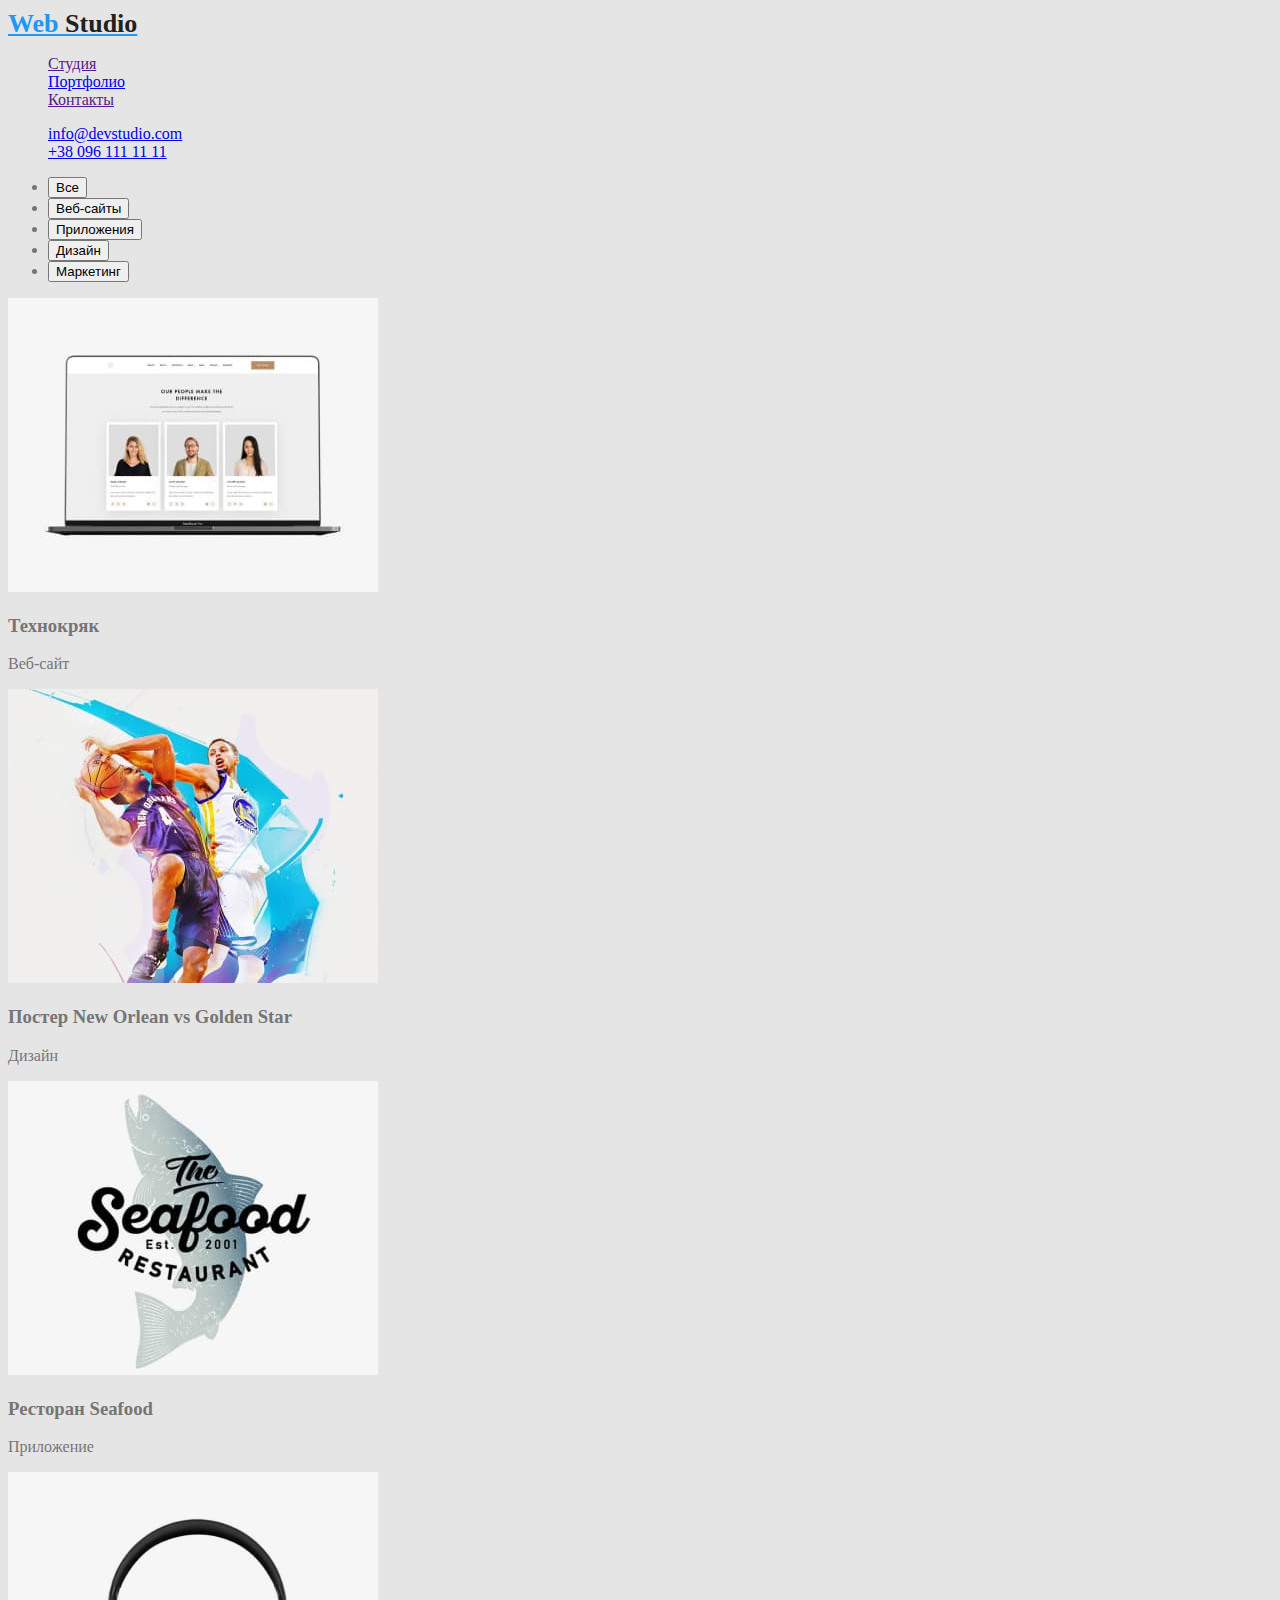
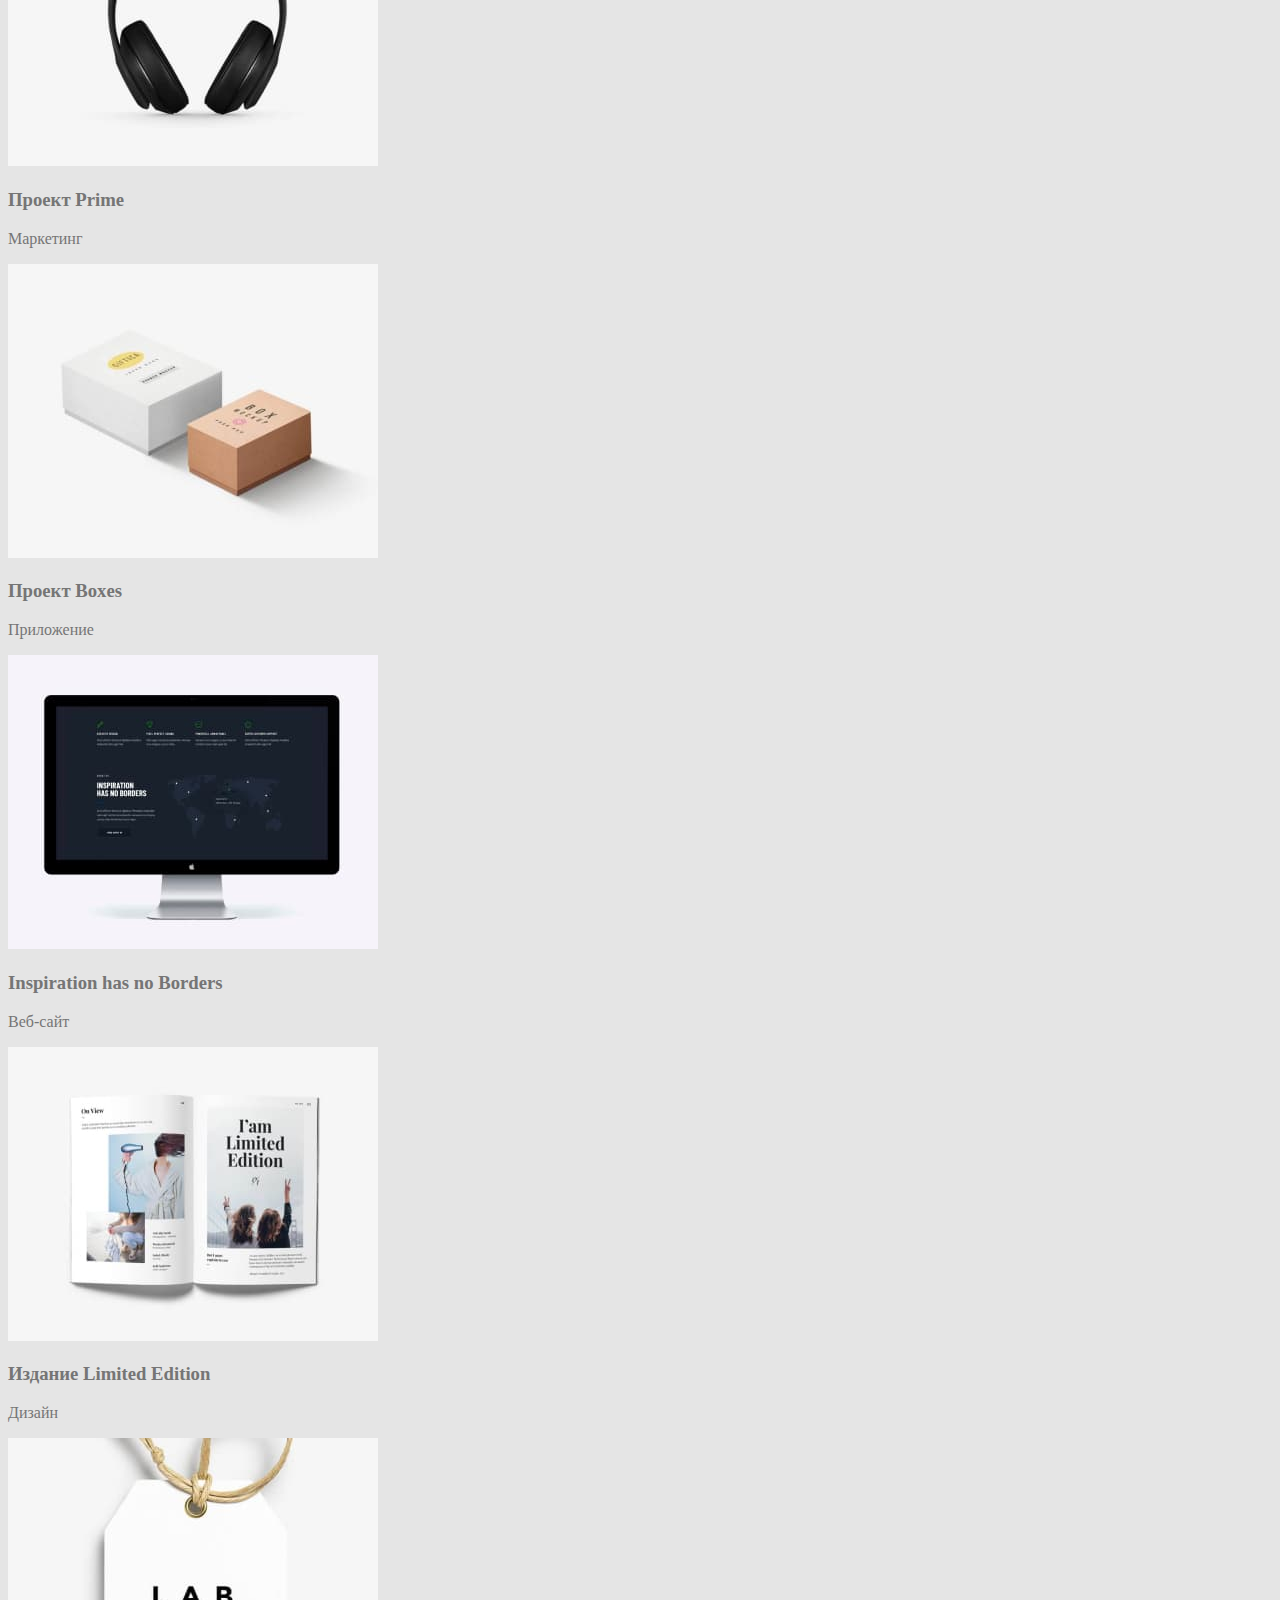
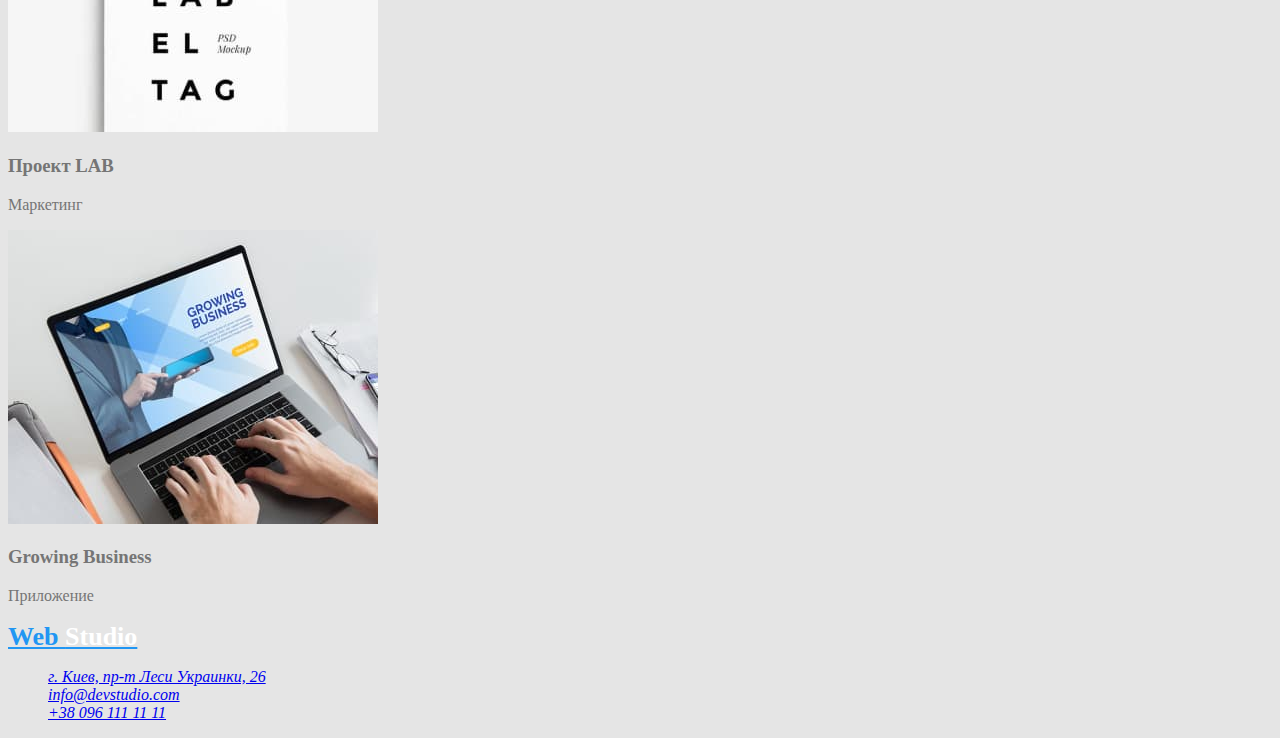
==== portfolio.html @ 7c92f902 "оформление страницы портфолио" ====
<!DOCTYPE html>
<html lang="ru">

<head>
    <meta charset="UTF-8">
    <meta http-equiv="X-UA-Compatible" content="IE=edge">
    <meta name="viewport" content="width=device-width, initial-scale=1.0">
    <title>Document</title>
    <link rel="stylesheet" href="./css/styles.css">
</head>

<body>
    <!--Шапка сайта-->
    <header>
        <nav>
            <a href="./index.html" class="logo">Web <span class="logo-dack"> Studio </span> </a>
            <ul class="site-nav list">
                <li> <a href="">Студия </a> </li>
                <li> <a href="./portfolio.html">Портфолио </a> </li>
                <li> <a href="">Контакты </a> </li>
            </ul>
        </nav>
        <ul class="authorization-nav list">
            <li> <a href="mailto:info@devstudio.com"> info@devstudio.com </a> </li>
            <li> <a href="tel:+380961111111"> +38 096 111 11 11 </a> </li>
        </ul>
    </header>
    <!--Уникальное содержание страницы-->
    <main>
        <section class="filter">
            <ul>
                <li><button type="button" class="button">Все</button></li>
                <li><button type="button" class="button">Веб-сайты</button></li>
                <li><button type="button" class="button">Приложения</button></li>
                <li><button type="button" class="button">Дизайн</button></li>
                <li><button type="button" class="button">Маркетинг</button></li>
            </ul>            
        </section>
        <section>
            <img src="./images/img8.jpg" alt="">
            <h3>Технокряк</h3>
            <p>Веб-сайт</p>
        </section>
        <section>
            <img src="./images/img9.jpg" alt="">
            <h3>Постер New Orlean vs Golden Star</h3>
            <p>Дизайн</p>
        </section>
        <section> <img src="./images/img10.jpg" alt="">
            <h3>Ресторан Seafood</h3>
            <p>Приложение</p>
        </section>
        <section> 
            <img src="./images/img11.jpg" alt="">
            <h3>Проект Prime</h3>
            <p>Маркетинг</p>
        </section>
        <section> 
            <img src="./images/img12.jpg" alt="">
            <h3>Проект Boxes</h3>
            <p>Приложение</p>
        </section>
        <section> 
            <img src="./images/img13.jpg" alt="">
            <h3>Inspiration has no Borders</h3>
            <p>Веб-сайт</p>
        </section>
        <section> 
            <img src="./images/img14.jpg" alt="">
            <h3>Издание Limited Edition</h3>
            <p>Дизайн</p>
        </section>
        <section> 
            <img src="./images/img15.jpg" alt="">
            <h3>Проект LAB</h3>
            <p>Маркетинг</p>
        </section>
        <section> 
            <img src="./images/img16.jpg" alt="">
            <h3>Growing Business</h3>
            <p>Приложение</p>
        </section>
            
    </main>
    <!-- Подвал страницы -->
    <footer>
        <a href="./index.html" class="logo">Web <span class="logo-light"> Studio </span> </a>
        <address>
            <ul class="list">
                <li> <a href="https://bit.ly/3pXMvUd" target="_blank" rel="noopener noreferrer">г. Киев, пр-т
                        Леси Украинки, 26</a> </li>
                <li> <a href="mailto:info@devstudio.com">info@devstudio.com</a></li>
                <li> <a href="tel:+380961111111">+38 096 111 11 11</a></li>
            </ul>
        </address>
    </footer>
</body>

</html>
---- css/styles.css ----
:root {
    --main-color-text: #757575;
    --text-title: #212121;
    --accent-color: #2196F3;
    --secondary-color: #FFFFFF;
}

body {
    background-color: #E5E5E5;
    color: var(--main-color-text);
 }
.list {
    list-style: none;
}

 /* logo */
.logo {
    font-family: 'Raleway';
    font-weight: 700;
    font-size: 26px;
    line-height: 31px;
    Letter-spacing: 3%;
    color: var(--accent-color); 
}

.logo-dack { color: var(--text-title); }
.logo-light { color: var(--secondary-color); }

/* site navigation */
.site-nav>a { color: var(--text-title); }
.site-nav a:hover,
.site-nav a:focus { color: var(--accent-color); }
.authorization-nav { color: var(--main-color-text) }

/* section hero */
.hero-title { color: var(--secondary-color); }
.hero-button { color: var(--secondary-color); }

/* sections */ 
.section-title {color: var(--text-title);}
.title-list { color: var(--text-title); }
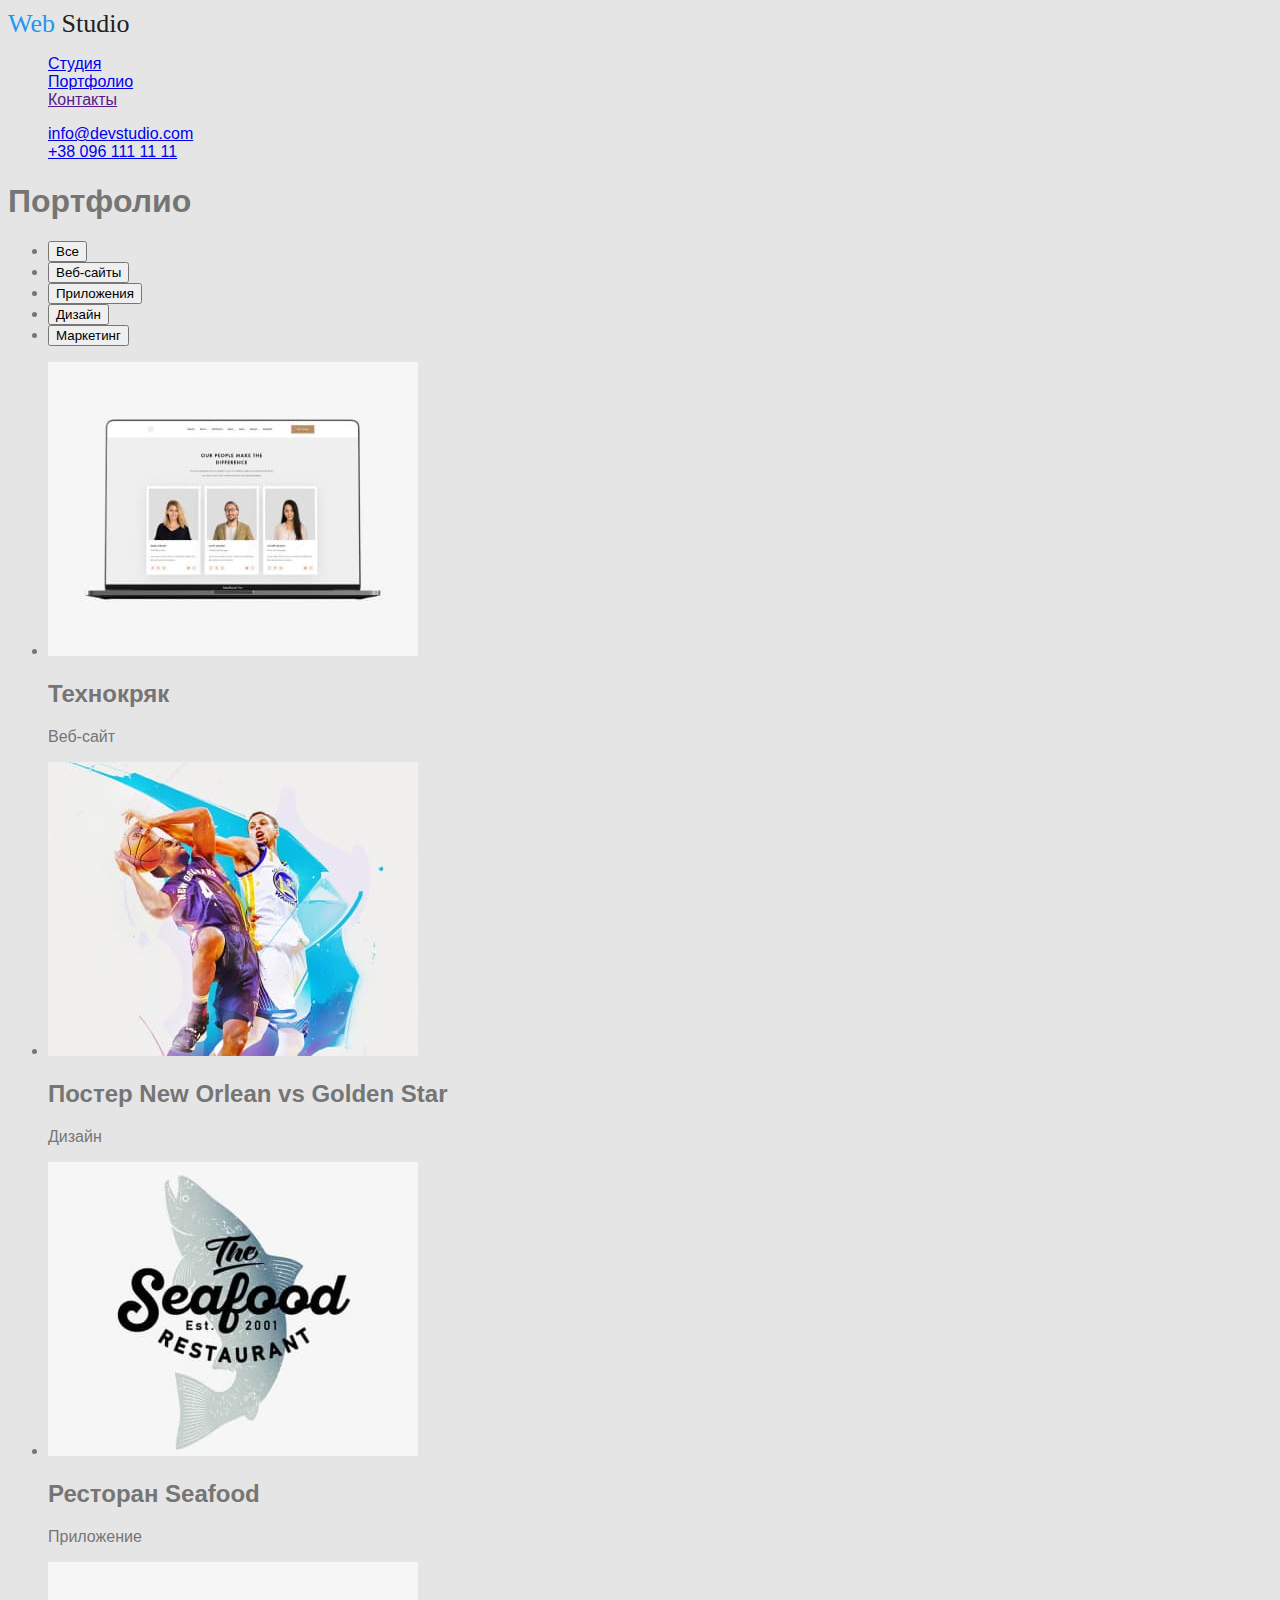
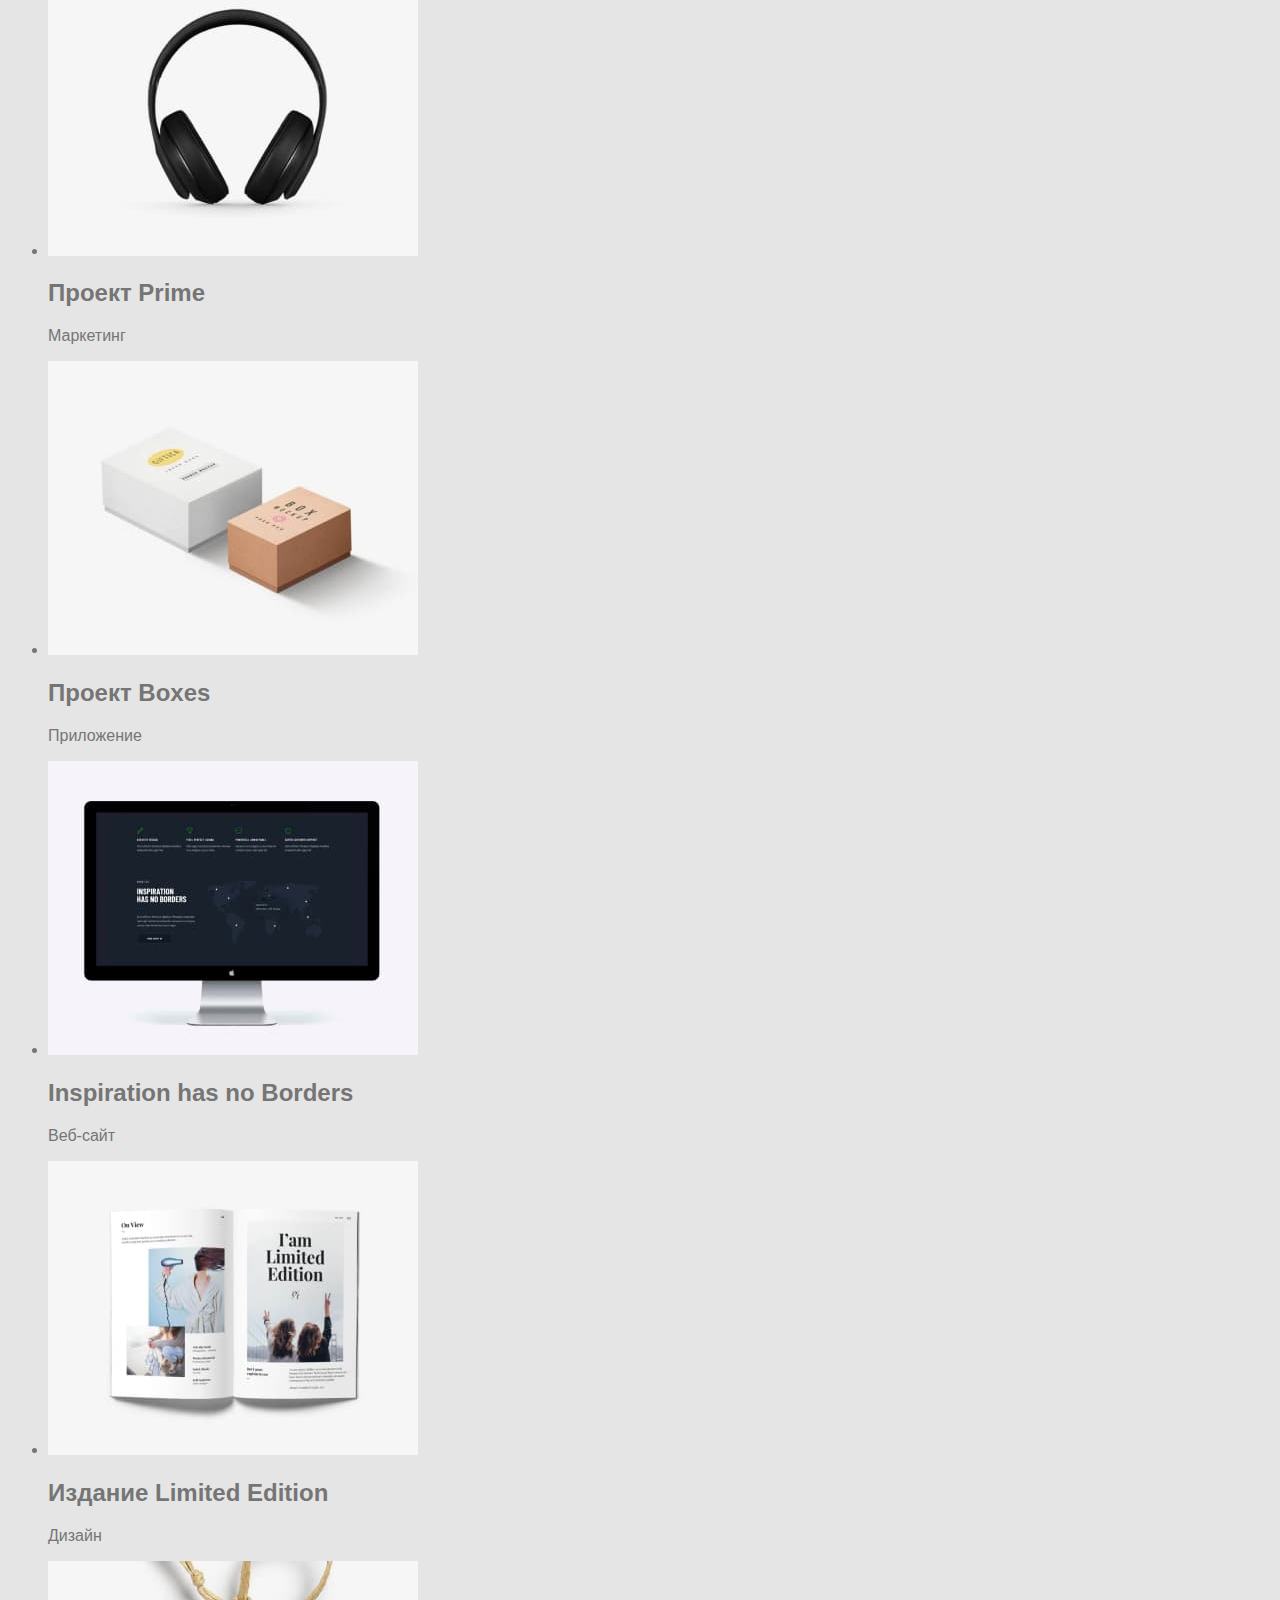
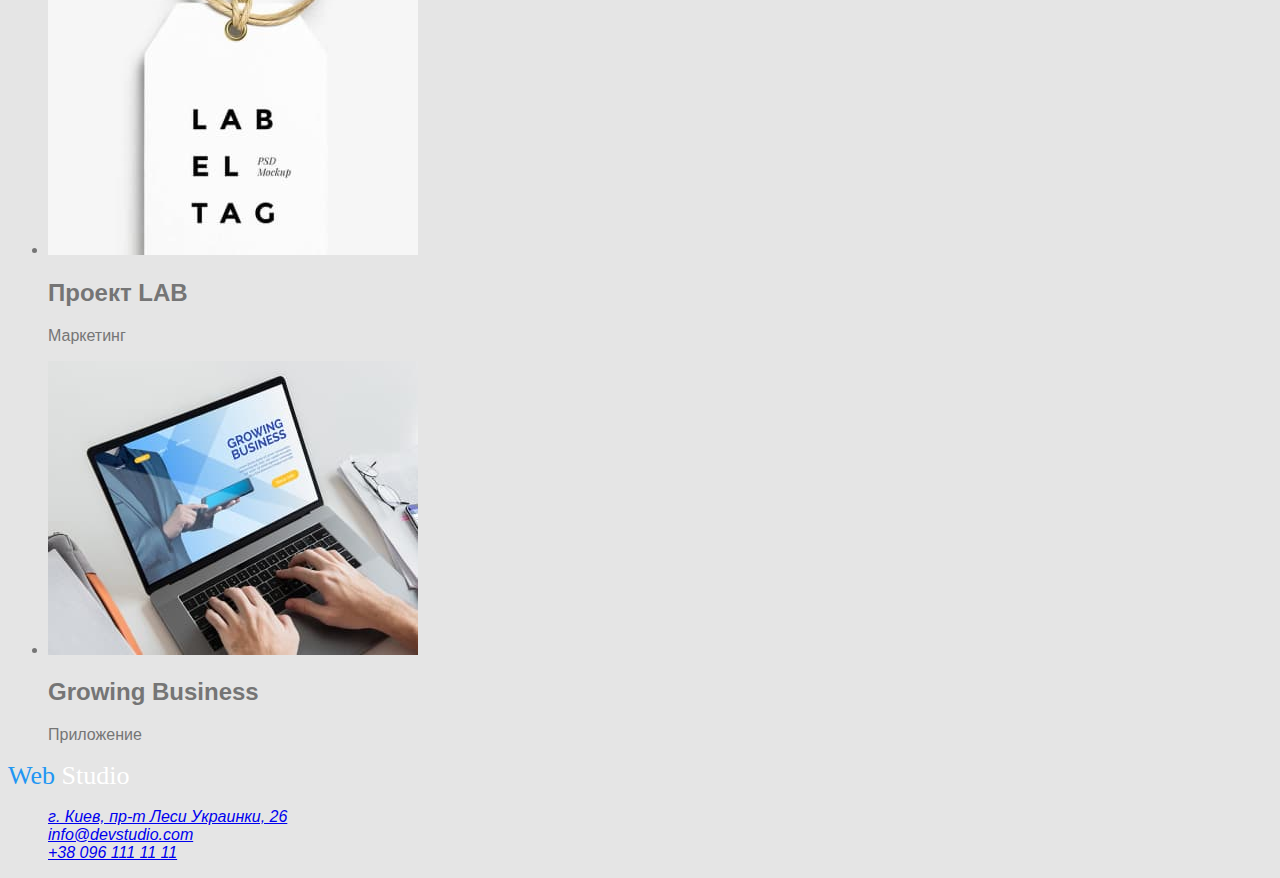
==== commit 5d79d106: "оформление стилей" ====
--- a/portfolio.html
+++ b/portfolio.html
@@ -15,7 +15,7 @@
         <nav>
             <a href="./index.html" class="logo">Web <span class="logo-dack"> Studio </span> </a>
             <ul class="site-nav list">
-                <li> <a href="">Студия </a> </li>
+                <li> <a href="./index.html">Студия </a> </li>
                 <li> <a href="./portfolio.html">Портфолио </a> </li>
                 <li> <a href="">Контакты </a> </li>
             </ul>
@@ -27,60 +27,65 @@
     </header>
     <!--Уникальное содержание страницы-->
     <main>
+        <!-- список работ-потфолио -->
         <section class="filter">
+            <h1>Портфолио</h1> 
+            <!-- Фильтр страницы -->
             <ul>
                 <li><button type="button" class="button">Все</button></li>
                 <li><button type="button" class="button">Веб-сайты</button></li>
                 <li><button type="button" class="button">Приложения</button></li>
                 <li><button type="button" class="button">Дизайн</button></li>
                 <li><button type="button" class="button">Маркетинг</button></li>
-            </ul>            
-        </section>
-        <section>
-            <img src="./images/img8.jpg" alt="">
-            <h3>Технокряк</h3>
-            <p>Веб-сайт</p>
-        </section>
-        <section>
-            <img src="./images/img9.jpg" alt="">
-            <h3>Постер New Orlean vs Golden Star</h3>
-            <p>Дизайн</p>
-        </section>
-        <section> <img src="./images/img10.jpg" alt="">
-            <h3>Ресторан Seafood</h3>
-            <p>Приложение</p>
-        </section>
-        <section> 
-            <img src="./images/img11.jpg" alt="">
-            <h3>Проект Prime</h3>
-            <p>Маркетинг</p>
-        </section>
-        <section> 
-            <img src="./images/img12.jpg" alt="">
-            <h3>Проект Boxes</h3>
-            <p>Приложение</p>
-        </section>
-        <section> 
-            <img src="./images/img13.jpg" alt="">
-            <h3>Inspiration has no Borders</h3>
-            <p>Веб-сайт</p>
-        </section>
-        <section> 
-            <img src="./images/img14.jpg" alt="">
-            <h3>Издание Limited Edition</h3>
-            <p>Дизайн</p>
-        </section>
-        <section> 
-            <img src="./images/img15.jpg" alt="">
-            <h3>Проект LAB</h3>
-            <p>Маркетинг</p>
-        </section>
-        <section> 
-            <img src="./images/img16.jpg" alt="">
-            <h3>Growing Business</h3>
-            <p>Приложение</p>
-        </section>
-            
+            </ul>
+            <ul>
+                <li>
+                    <img src="./images/img8.jpg" alt="">
+                    <h2>Технокряк</h2>
+                    <p>Веб-сайт</p>
+                </li>
+                <li>
+                    <img src="./images/img9.jpg" alt="">
+                    <h2>Постер New Orlean vs Golden Star</h2>
+                    <p>Дизайн</p>
+                </li>
+                <li>
+                    <img src="./images/img10.jpg" alt="">
+                    <h2>Ресторан Seafood</h2>
+                    <p>Приложение</p>
+                </li>
+                <li>
+                    <img src="./images/img11.jpg" alt="">
+                    <h2>Проект Prime</h2>
+                    <p>Маркетинг</p>
+                </li>
+                <li>
+                    <img src="./images/img12.jpg" alt="">
+                    <h2>Проект Boxes</h2>
+                    <p>Приложение</p>
+                </li>
+                <li>
+                    <img src="./images/img13.jpg" alt="">
+                    <h2>Inspiration has no Borders</h2>
+                    <p>Веб-сайт</p>
+                </li>
+                <li>
+                    <img src="./images/img14.jpg" alt="">
+                    <h2>Издание Limited Edition</h2>
+                    <p>Дизайн</p>
+                </li>
+                <li>
+                    <img src="./images/img15.jpg" alt="">
+                    <h2>Проект LAB</h2>
+                    <p>Маркетинг</p>
+                </li>
+                <li>
+                    <img src="./images/img16.jpg" alt="">
+                    <h2>Growing Business</h2>
+                    <p>Приложение</p>
+                </li>
+            </ul>
+        </section>              
     </main>
     <!-- Подвал страницы -->
     <footer>
--- a/css/styles.css
+++ b/css/styles.css
@@ -1,4 +1,4 @@
-
+/* Стили к главной странице-Студия */
 :root {
     --main-color-text: #757575;
     --text-title: #212121;
@@ -7,8 +7,11 @@
 }
 
 body {
+    color: var(--main-color-text);
     background-color: #E5E5E5;
-    color: var(--main-color-text);
+    font-family: "Roboto", Tahoma, sans-serif;
+    font-style: 400;
+    Letter-spacing: 3%;
  }
 .list {
     list-style: none;
@@ -17,27 +20,94 @@
  /* logo */
 .logo {
     font-family: 'Raleway';
-    font-weight: 700;
+    font-style: 700;
     font-size: 26px;
-    line-height: 31px;
+    line-height: 1.2;
     Letter-spacing: 3%;
     color: var(--accent-color); 
+    text-decoration: none;
 }
-
 .logo-dack { color: var(--text-title); }
 .logo-light { color: var(--secondary-color); }
 
 /* site navigation */
-.site-nav>a { color: var(--text-title); }
+.site-nav>a { 
+    color: var(--text-title); 
+    font-family: Roboto;
+    font-size: 14px;
+    line-height: 1.14;
+    Letter-spacing: 2%;
+
+}
+
 .site-nav a:hover,
-.site-nav a:focus { color: var(--accent-color); }
-.authorization-nav { color: var(--main-color-text) }
+.site-nav a:focus { 
+    color: var(--accent-color); 
+}
+.authorization-nav { 
+    color: var(--main-color-text); 
+    
+}
+.auth-nav, .site-nav-decor {
+    text-decoration: none;
+}
+/* section hero */
+.hero-title { 
+    color: var(--secondary-color);
+    font-family: Roboto;
+    font-size: 44px;
+    line-height: 1.37;
+    text-align: center;
+    vertical-align: top;
+    Letter-spacing: 6%;
 
-/* section hero */
-.hero-title { color: var(--secondary-color); }
-.hero-button { color: var(--secondary-color); }
+
+   
+}
+.hero-button { 
+    color: var(--secondary-color); 
+    background-color: var(--accent-color);
+    font-family: Roboto;
+    font-style: 700;
+    font-size: 16px;
+    line-height: 1.87;
+    text-align: center;
+    vertical-align: center;
+    Letter-spacing: 6%;
+}
 
 /* sections */ 
-.section-title {color: var(--text-title);}
-.title-list { color: var(--text-title); }
+.section-title {
+    color: var(--text-title);
+    font-style: 700;
+    font-size: 36px;
+    line-height: 1.17;
+    text-align: center;
+    vertical-align: top;
+   
+}
 
+.title-list { 
+    color: var(--text-title); 
+    font-style: 700;
+    font-size: 14px;
+    line-height: 1.14;
+    text-align: left;
+    vertical-align: top;
+    
+}
+
+.section-list {
+    font-size: 14px;
+    line-height: 1.71;
+    text-align: left;
+    vertical-align: top;
+    
+
+}
+/* Футер */
+
+
+
+/* Стили к странице Портфолио */
+
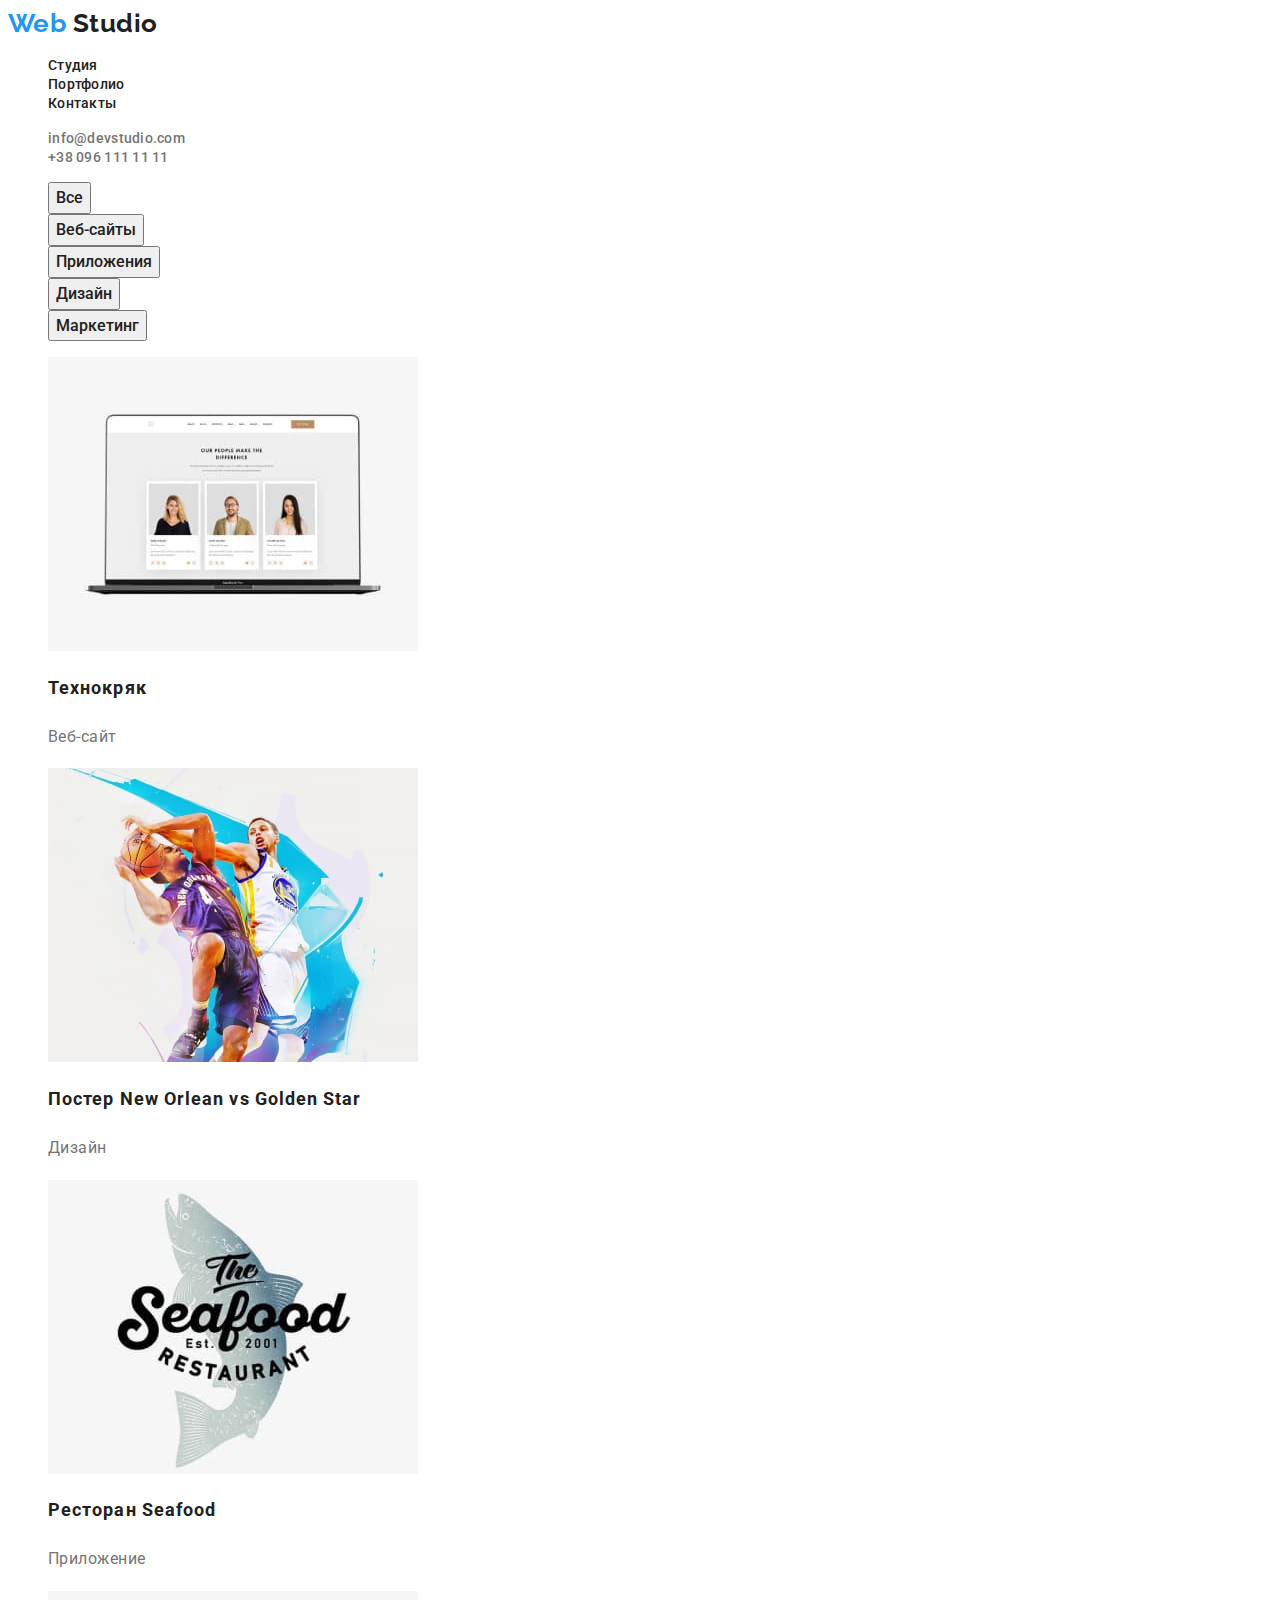
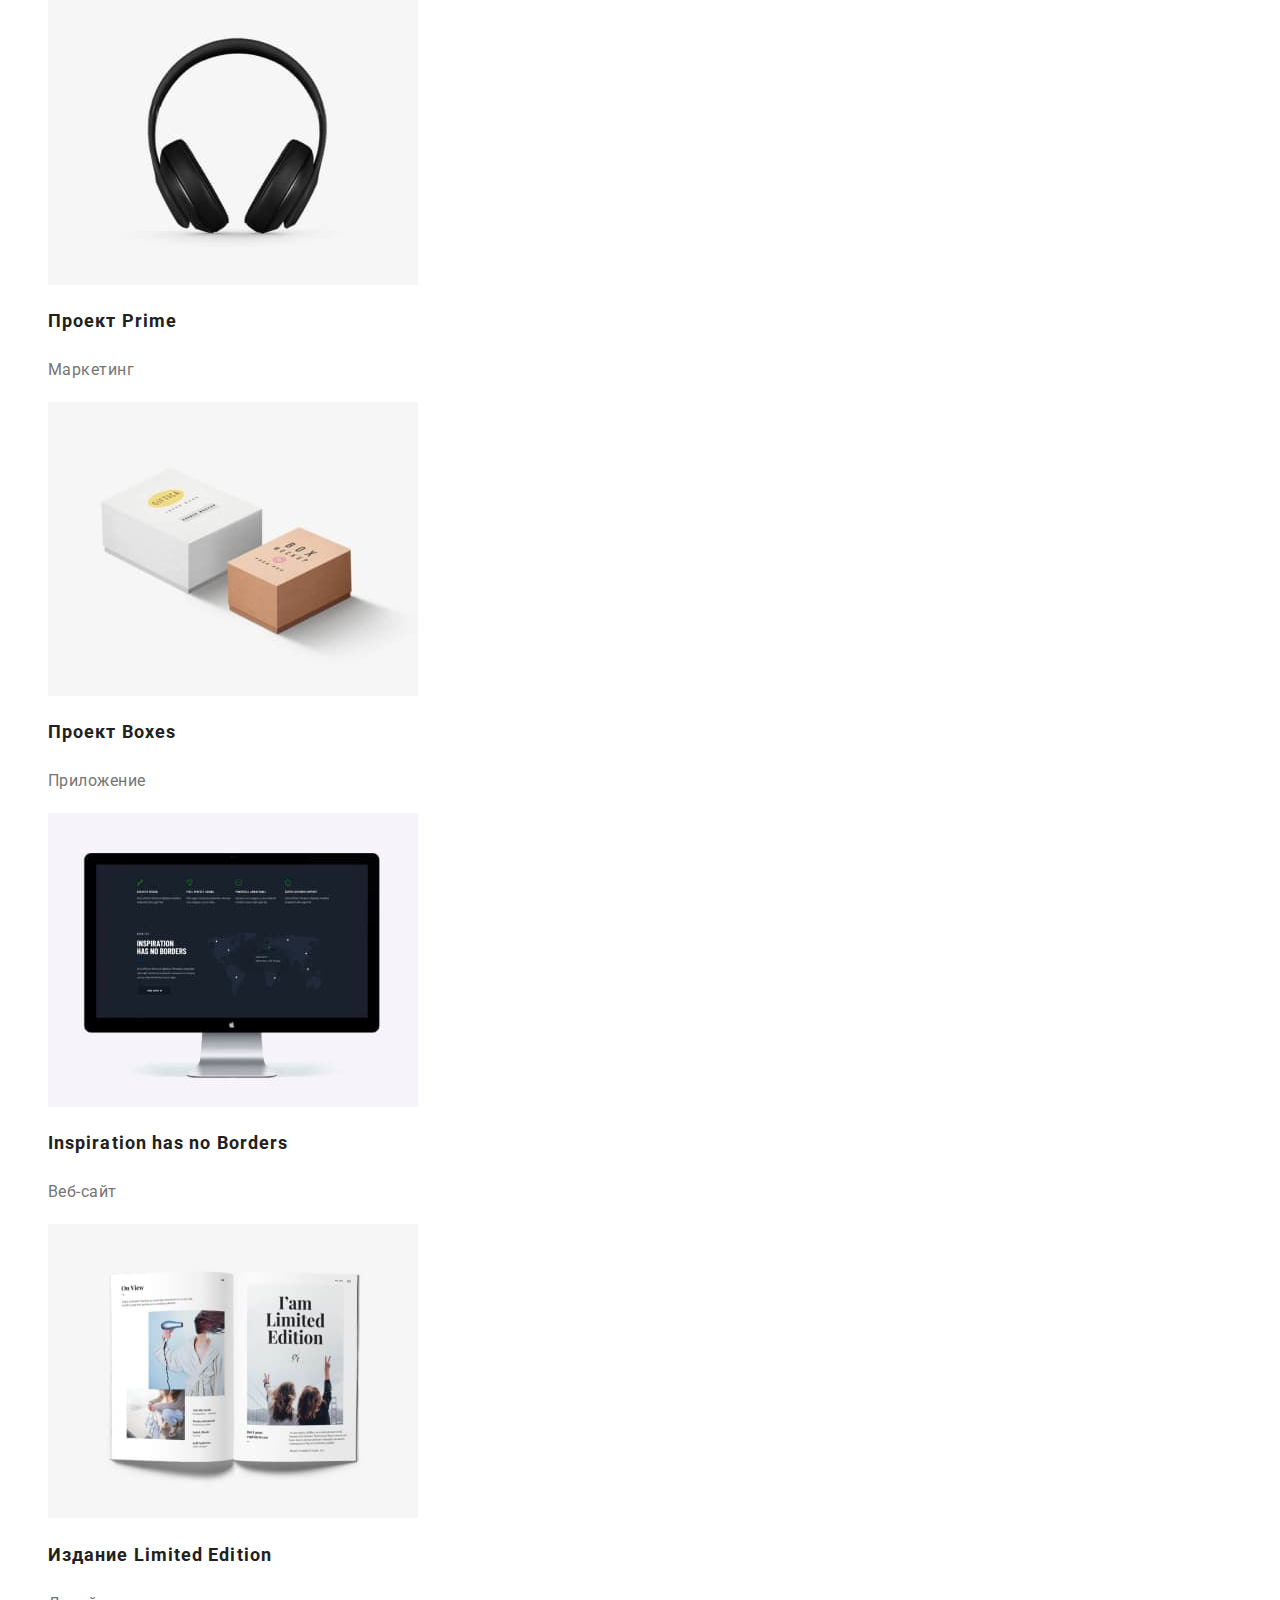
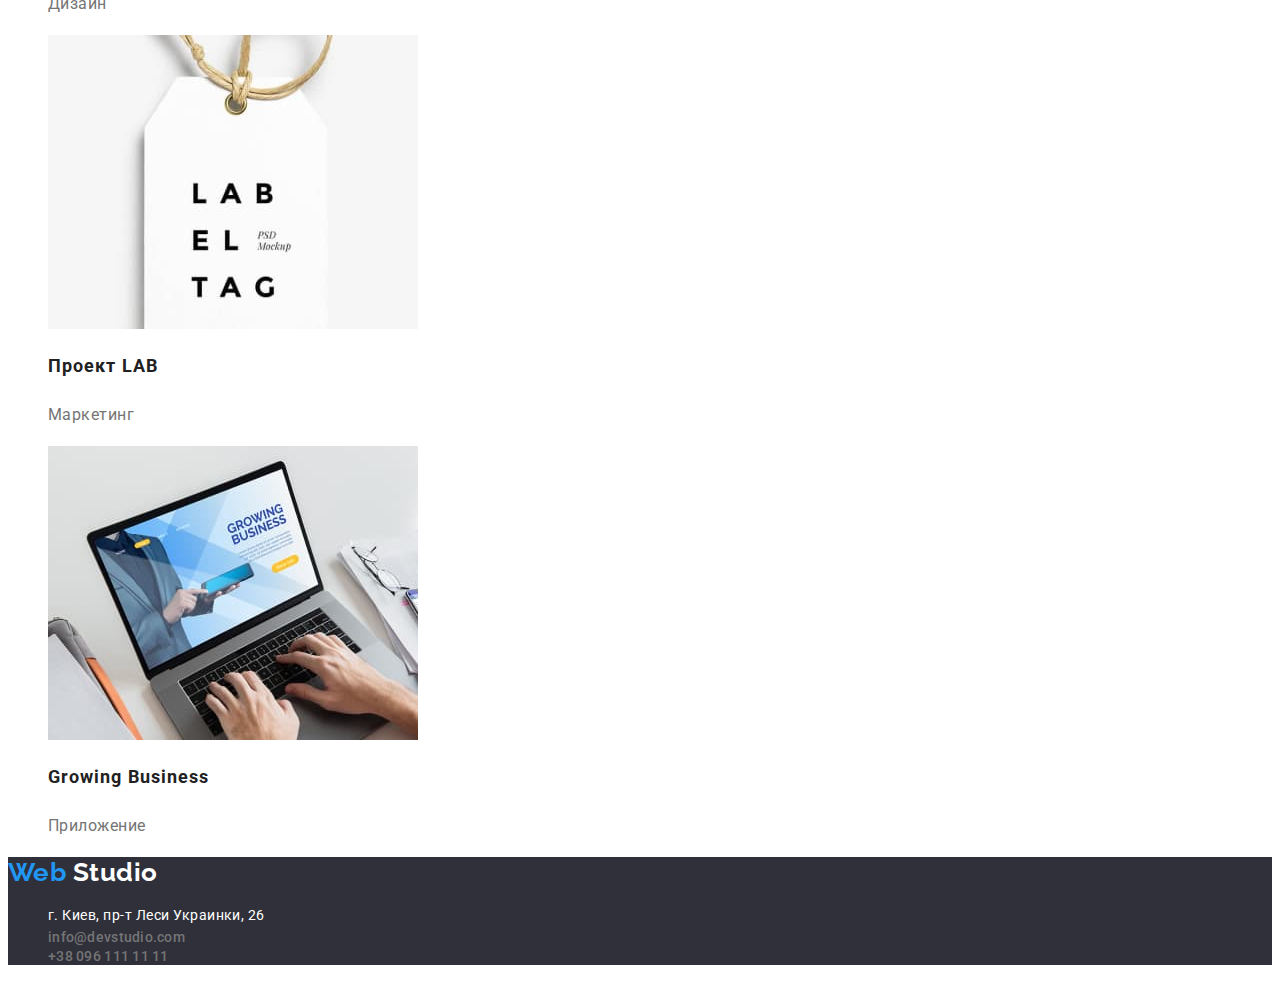
==== commit 9d51a809: "закончила вторую домашку" ====
--- a/portfolio.html
+++ b/portfolio.html
@@ -5,100 +5,127 @@
     <meta charset="UTF-8">
     <meta http-equiv="X-UA-Compatible" content="IE=edge">
     <meta name="viewport" content="width=device-width, initial-scale=1.0">
-    <title>Document</title>
+    <title>Portfolio</title>
+    <link rel="preconnect" href="https://fonts.googleapis.com">
+    <link rel="preconnect" href="https://fonts.gstatic.com" crossorigin>
+    <link href="https://fonts.googleapis.com/css2?family=Raleway:wght@700&family=Roboto:wght@400;500;700;900&display=swap"
+        rel="stylesheet">
     <link rel="stylesheet" href="./css/styles.css">
 </head>
 
 <body>
     <!--Шапка сайта-->
-    <header>
-        <nav>
-            <a href="./index.html" class="logo">Web <span class="logo-dack"> Studio </span> </a>
-            <ul class="site-nav list">
-                <li> <a href="./index.html">Студия </a> </li>
-                <li> <a href="./portfolio.html">Портфолио </a> </li>
-                <li> <a href="">Контакты </a> </li>
+    <header class="header">
+        <nav class="header-nav">
+            <a href="" class="logo">Web <span class="logo-dack"> Studio </span> </a>
+            <ul class="header-list list deco">
+                    <li class="header-item"> <a href="./index.html" class="header-link">Студия </a> </li>
+                    <li class="header-item"> <a href="./portfolio.html" class="header-link">Портфолио </a> </li>
+                    <li class="header-item"> <a href="" class="header-link">Контакты </a> </li>
+                </ul>
+            </nav>
+            <ul class="list deco">
+                <li class="header-item"> <a href="mailto:info@devstudio.com" class="header-link-nav"> info@devstudio.com </a>
+                </li>
+                <li class="header-item"> <a href="tel:+380961111111" class="header-link-nav"> +38 096 111 11 11 </a> </li>
             </ul>
-        </nav>
-        <ul class="authorization-nav list">
-            <li> <a href="mailto:info@devstudio.com"> info@devstudio.com </a> </li>
-            <li> <a href="tel:+380961111111"> +38 096 111 11 11 </a> </li>
-        </ul>
     </header>
+
     <!--Уникальное содержание страницы-->
     <main>
         <!-- список работ-потфолио -->
         <section class="filter">
-            <h1>Портфолио</h1> 
+            <h1 class="visually-hidden">Портфолио</h1> 
             <!-- Фильтр страницы -->
-            <ul>
-                <li><button type="button" class="button">Все</button></li>
-                <li><button type="button" class="button">Веб-сайты</button></li>
-                <li><button type="button" class="button">Приложения</button></li>
-                <li><button type="button" class="button">Дизайн</button></li>
-                <li><button type="button" class="button">Маркетинг</button></li>
+            <ul class="filter-list list">
+                <li><button type="button" class="filter-button">Все</button></li>
+                <li><button type="button" class="filter-button">Веб-сайты</button></li>
+                <li><button type="button" class="filter-button">Приложения</button></li>
+                <li><button type="button" class="filter-button">Дизайн</button></li>
+                <li><button type="button" class="filter-button">Маркетинг</button></li>
             </ul>
-            <ul>
-                <li>
-                    <img src="./images/img8.jpg" alt="">
-                    <h2>Технокряк</h2>
-                    <p>Веб-сайт</p>
+            <ul class="pictures-list list deco">
+                <li class="pictures-item">
+                    <a href="" class="pictures-link">
+                        <img src="./images/img8.jpg" alt="Фото сотрудников" width="370">
+                        <h2 class="pictures-title">Технокряк</h2>
+                        <p class="pictures-text">Веб-сайт</p>
+                    </a>
                 </li>
-                <li>
-                    <img src="./images/img9.jpg" alt="">
-                    <h2>Постер New Orlean vs Golden Star</h2>
-                    <p>Дизайн</p>
+                <li class="pictures-item">
+                    <a href="" class="pictures-link">
+                        <img src="./images/img9.jpg" alt="Постер - два баскетболиста в движении с мячом" width="370">
+                        <h2 class="pictures-title">Постер New Orlean vs Golden Star</h2>
+                        <p class="pictures-text">Дизайн</p>
+                    </a>
                 </li>
-                <li>
-                    <img src="./images/img10.jpg" alt="">
-                    <h2>Ресторан Seafood</h2>
-                    <p>Приложение</p>
+                <li class="pictures-item">
+                    <a href="" class="pictures-link">
+                        <img src="./images/img10.jpg" alt="Лого ресторана Seafood" width="370">
+                        <h2 class="pictures-title">Ресторан Seafood</h2>
+                        <p class="pictures-text">Приложение</p>
+                    </a>
                 </li>
-                <li>
-                    <img src="./images/img11.jpg" alt="">
-                    <h2>Проект Prime</h2>
-                    <p>Маркетинг</p>
+                <li class="pictures-item">
+                    <a href="" class="pictures-link">
+                        <img src="./images/img11.jpg" alt="Наушники" width="370">
+                        <h2 class="pictures-title">Проект Prime</h2>
+                        <p class="pictures-text">Маркетинг</p>
+                    </a>
                 </li>
-                <li>
-                    <img src="./images/img12.jpg" alt="">
-                    <h2>Проект Boxes</h2>
-                    <p>Приложение</p>
+                <li class="pictures-item">
+                    <a href="" class="pictures-link">
+                        <img src="./images/img12.jpg" alt="Фото двух коробок" width="370">
+                        <h2 class="pictures-title">Проект Boxes</h2>
+                        <p class="pictures-text">Приложение</p>
+                    </a>
                 </li>
-                <li>
-                    <img src="./images/img13.jpg" alt="">
-                    <h2>Inspiration has no Borders</h2>
-                    <p>Веб-сайт</p>
+                <li class="pictures-item">
+                    <a href="" class="pictures-link">
+                        <img src="./images/img13.jpg" alt="Монитор с изображением разработанного интерфейса сайта" width="370">
+                        <h2 class="pictures-title">Inspiration has no Borders</h2>
+                        <p class="pictures-text">Веб-сайт</p>
+                    </a>
                 </li>
-                <li>
-                    <img src="./images/img14.jpg" alt="">
-                    <h2>Издание Limited Edition</h2>
-                    <p>Дизайн</p>
+                <li class="pictures-item">
+                    <a href="" class="pictures-link">
+                        <img src="./images/img14.jpg" alt="Развернутая книга" width="370">
+                        <h2 class="pictures-title">Издание Limited Edition</h2>
+                        <p class="pictures-text">Дизайн</p>
+                    </a>
                 </li>
-                <li>
-                    <img src="./images/img15.jpg" alt="">
-                    <h2>Проект LAB</h2>
-                    <p>Маркетинг</p>
+                <li class="pictures-item">
+                    <a href="" class="pictures-link">
+                        <img src="./images/img15.jpg" alt="Фирменная этикетка" width="370">
+                        <h2 class="pictures-title">Проект LAB</h2>
+                        <p class="pictures-text">Маркетинг</p>
+                    </a>
                 </li>
-                <li>
-                    <img src="./images/img16.jpg" alt="">
-                    <h2>Growing Business</h2>
-                    <p>Приложение</p>
+                <li class="pictures-item">
+                    <a href="" class="pictures-link">
+                        <img src="./images/img16.jpg" alt="Рабочее место разработчика приложений" width="370">
+                        <h2 class="pictures-title">Growing Business</h2>
+                        <p class="pictures-text">Приложение</p>
+                    </a>
                 </li>
             </ul>
         </section>              
     </main>
     <!-- Подвал страницы -->
-    <footer>
-        <a href="./index.html" class="logo">Web <span class="logo-light"> Studio </span> </a>
+    <footer class="footer">
+        <a href="" class="logo">Web <span class="logo-light"> Studio </span> </a>
         <address>
-            <ul class="list">
-                <li> <a href="https://bit.ly/3pXMvUd" target="_blank" rel="noopener noreferrer">г. Киев, пр-т
+            <ul class="footer-list list deco">
+                <li class="footer-item"> <a href="https://bit.ly/3pXMvUd" target="_blank" rel="noopener noreferrer"
+                        class="footer-address">г. Киев, пр-т
                         Леси Украинки, 26</a> </li>
-                <li> <a href="mailto:info@devstudio.com">info@devstudio.com</a></li>
-                <li> <a href="tel:+380961111111">+38 096 111 11 11</a></li>
+                <li class="footer-item"> <a href="mailto:info@devstudio.com" class="header-link-nav">info@devstudio.com</a>
+                </li>
+                <li class="footer-item"> <a href="tel:+380961111111" class="header-link-nav">+38 096 111 11 11</a></li>
             </ul>
         </address>
     </footer>
+
 </body>
 
 </html>--- a/css/styles.css
+++ b/css/styles.css
@@ -1,113 +1,187 @@
-/* Стили к главной странице-Студия */
+/* -----------Стили к главной странице-Студия-------- */
 :root {
-    --main-color-text: #757575;
-    --text-title: #212121;
+    --main-text-color: #757575;
+    --title-text-color: #212121;
     --accent-color: #2196F3;
-    --secondary-color: #FFFFFF;
+    --secondary-text-color: #FFFFFF;
 }
 
 body {
-    color: var(--main-color-text);
-    background-color: #E5E5E5;
+    color: var(--main-text-color);
     font-family: "Roboto", Tahoma, sans-serif;
-    font-style: 400;
-    Letter-spacing: 3%;
+    letter-spacing: 0.03em;
  }
 .list {
     list-style: none;
 }
+.deco a {
+    text-decoration: none;
+}
 
  /* logo */
 .logo {
+    color: var(--accent-color);
     font-family: 'Raleway';
-    font-style: 700;
+    font-weight: 700;
     font-size: 26px;
-    line-height: 1.2;
-    Letter-spacing: 3%;
-    color: var(--accent-color); 
+    line-height: 1.19;
     text-decoration: none;
 }
-.logo-dack { color: var(--text-title); }
-.logo-light { color: var(--secondary-color); }
 
-/* site navigation */
-.site-nav>a { 
-    color: var(--text-title); 
-    font-family: Roboto;
+.logo-dack { color: var(--title-text-color); }
+.logo-light { color: var(--secondary-text-color); }
+
+/*__________________ header_________________ */
+.header {
+    background-color: #FFFFFF;
+}
+.header-link, .header-link-nav { 
+    color: var(--title-text-color); 
+    font-weight: 500;
     font-size: 14px;
     line-height: 1.14;
-    Letter-spacing: 2%;
-
+    Letter-spacing: 0.02em;
 }
 
-.site-nav a:hover,
-.site-nav a:focus { 
+.header-link:hover,
+.header-link:focus { 
     color: var(--accent-color); 
 }
-.authorization-nav { 
-    color: var(--main-color-text); 
-    
+
+.header-link-nav { 
+    font-style: normal;
+    color: var(--main-text-color); 
 }
-.auth-nav, .site-nav-decor {
-    text-decoration: none;
+.header-link-nav:hover,
+.header-link-nav:focus {
+    color: var(--accent-color);
 }
-/* section hero */
+
+/*------------------- hero---------------------- */
+.hero {
+    background-color: #2F303A;
+}
 .hero-title { 
-    color: var(--secondary-color);
-    font-family: Roboto;
+    color: var(--secondary-text-color);
+    font-weight: 900;
     font-size: 44px;
-    line-height: 1.37;
+    line-height: 1.36;
     text-align: center;
-    vertical-align: top;
-    Letter-spacing: 6%;
-
-
-   
+    Letter-spacing: 0.06em;
+    text-transform: uppercase;  
 }
 .hero-button { 
-    color: var(--secondary-color); 
+    color: var(--secondary-text-color); 
     background-color: var(--accent-color);
-    font-family: Roboto;
-    font-style: 700;
+    font-family: inherit;
+    font-weight: 700;
     font-size: 16px;
-    line-height: 1.87;
+    line-height: 1.88;
+    align-items: center;
     text-align: center;
-    vertical-align: center;
-    Letter-spacing: 6%;
+    letter-spacing: 0.06em;
 }
 
-/* sections */ 
-.section-title {
-    color: var(--text-title);
-    font-style: 700;
+/* --------------------- features --------------*/ 
+
+.visually-hidden {
+    position: absolute;
+    white-space: nowrap;
+    width: 1px;
+    height: 1px;
+    overflow: hidden;
+    border: 0;
+    padding: 0;
+    clip: rect(0 0 0 0);
+    clip-path: inset(50%);
+    margin: -1px;
+}
+
+.features-list-title {
+    color: var(--title-text-color);
+    font-weight: 700;
+    font-size: 14px;
+    line-height: 1.14;
+    text-transform: uppercase;
+}
+
+.features-list-text{
+    font-weight: 400;
+    font-size: 14px;
+    line-height: 1.71;
+}
+
+/* ------------------------work--------------------- */
+.work-title, .team-title{
+    color: var(--title-text-color);
+    font-weight: 700;
     font-size: 36px;
     line-height: 1.17;
     text-align: center;
-    vertical-align: top;
-   
 }
 
-.title-list { 
-    color: var(--text-title); 
-    font-style: 700;
-    font-size: 14px;
-    line-height: 1.14;
-    text-align: left;
-    vertical-align: top;
-    
+/* -----------------------team----------------------- */
+.team {
+    background: #F5F4FA;
 }
 
-.section-list {
+.team-list-title {
+    color: var(--title-text-color);
+    font-weight: 500;
+    font-size: 16px;
+    line-height: 1.19;  
+    text-align: center;
+}
+
+.team-list-text {
+    font-weight: 400;
+    font-size: 16px;
+    line-height: 1.19;
+    text-align: center; 
+}
+
+/*------------------------- Футер --------------------*/
+.footer {
+    background-color: #2F303A;
+}
+
+.footer-address {
+    font-style: normal;
+    font-weight: 400;
     font-size: 14px;
     line-height: 1.71;
-    text-align: left;
-    vertical-align: top;
-    
-
+    color: var(--secondary-text-color);
 }
-/* Футер */
 
 
+/*---------------- Стили к странице Портфолио----------- */
+.filter-button {
+    color: var(--title-text-color);
+    font-family: inherit;
+    font-style: normal;
+    font-weight: 500;
+    font-size: 16px;
+    line-height: 1.62;
+    text-align: center;
+}
+.filter-button:hover,
+.filter-button:focus {
+    color: var(--secondary-text-color);
+    background-color: var(--accent-color);
+}
 
-/* Стили к странице Портфолио */
 
+.pictures-title {
+    color: var(--title-text-color);
+    font-weight: 700;
+    font-size: 18px;
+    line-height: 2;
+    letter-spacing: 0.06em;
+}
+
+.pictures-text {
+    color: var(--main-text-color);
+    font-weight: 400;
+    font-size: 16px;
+    line-height: 1.88;
+}
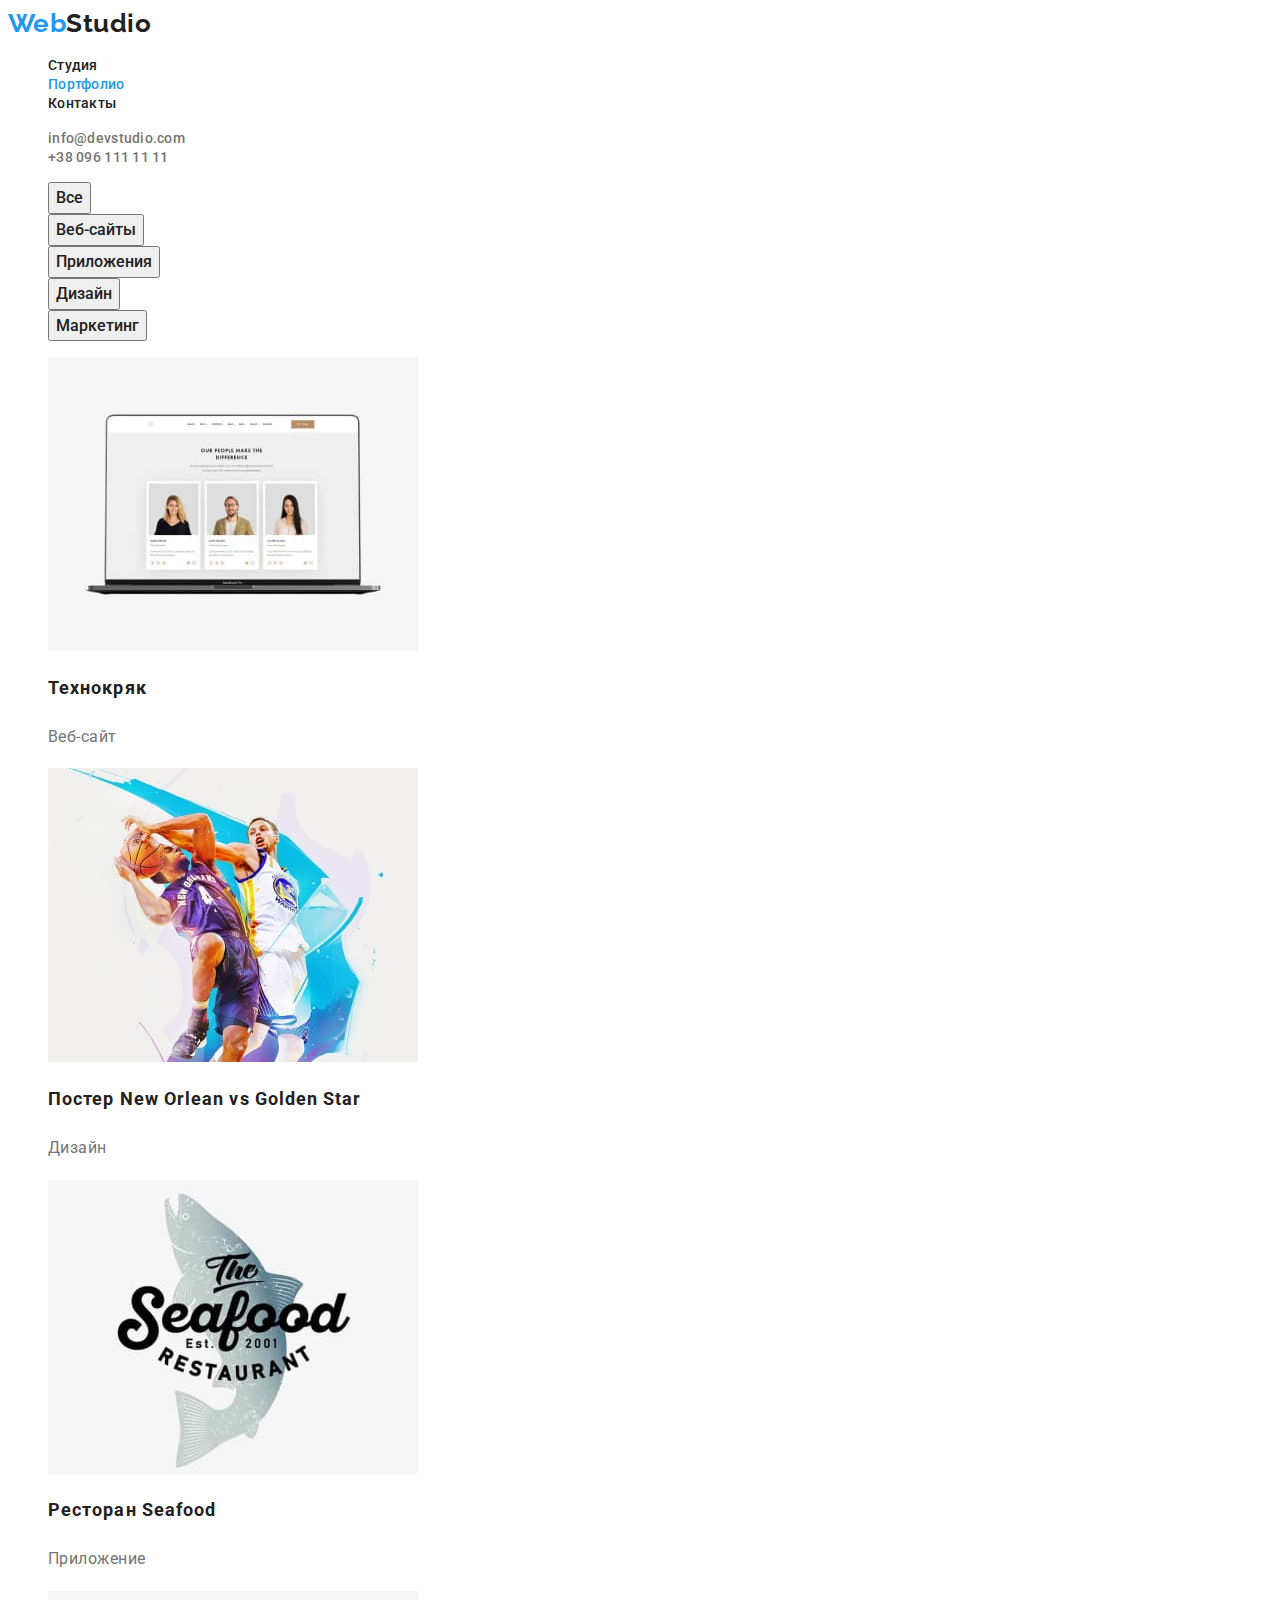
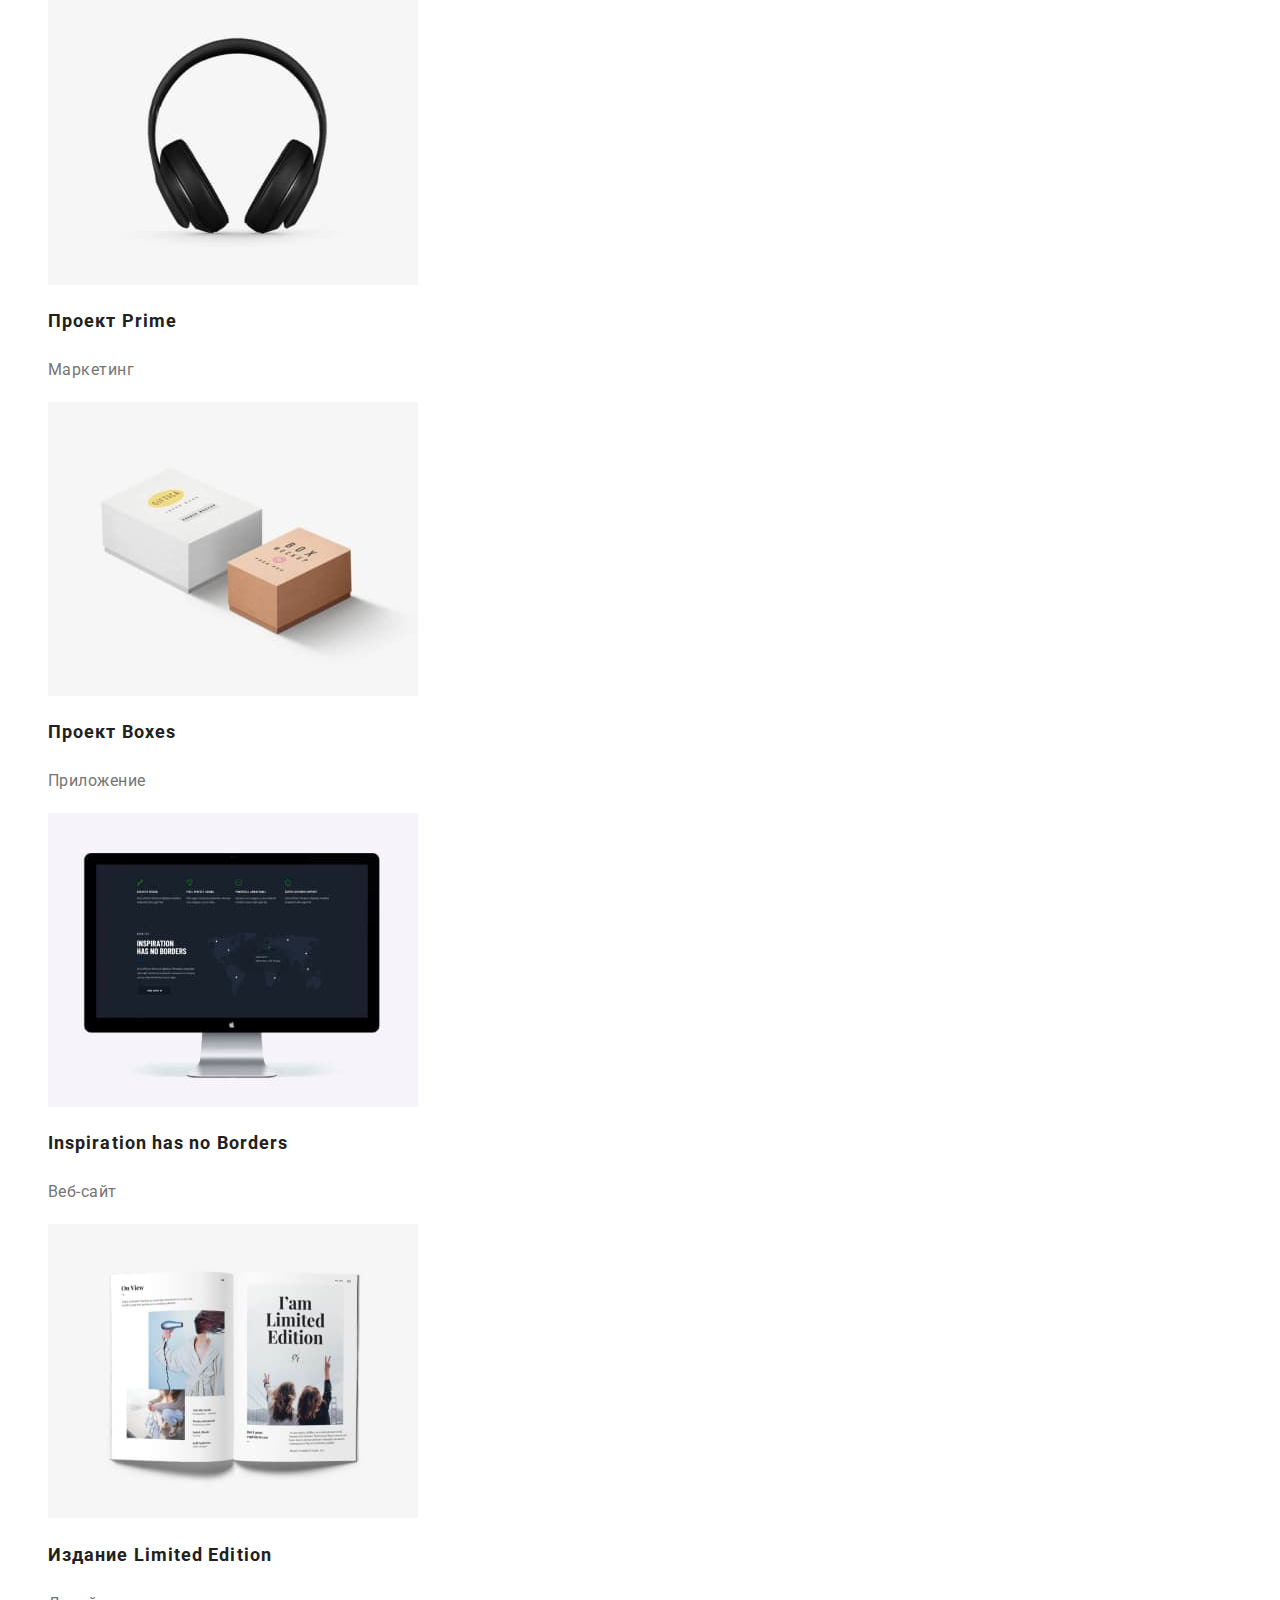
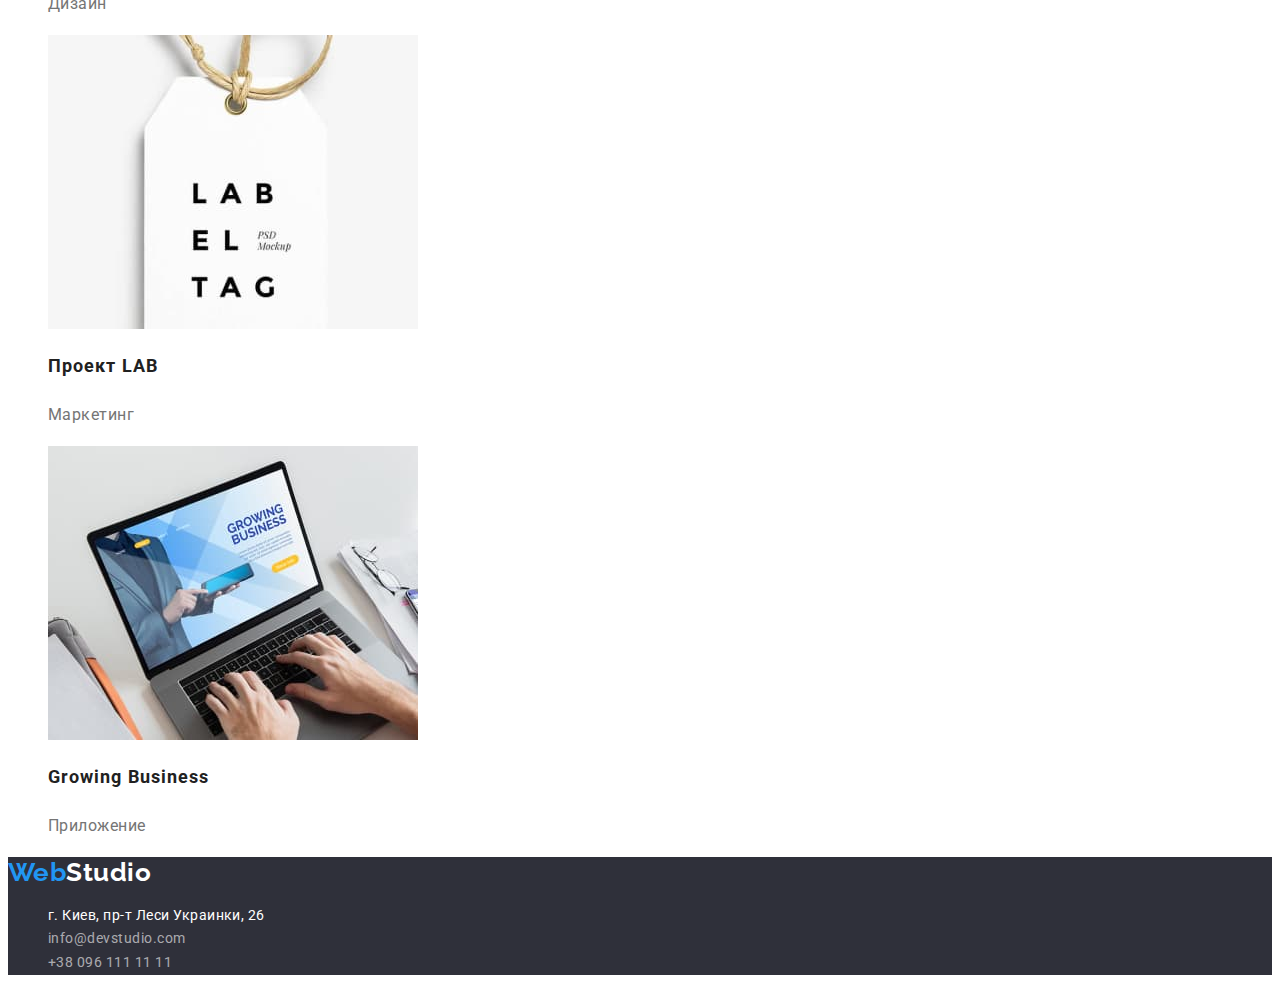
==== commit 84082b82: "закончила вторую домашку" ====
--- a/portfolio.html
+++ b/portfolio.html
@@ -17,10 +17,10 @@
     <!--Шапка сайта-->
     <header class="header">
         <nav class="header-nav">
-            <a href="" class="logo">Web <span class="logo-dack"> Studio </span> </a>
+            <a href="" class="logo">Web<span class="logo-dack">Studio</span> </a>
             <ul class="header-list list deco">
                     <li class="header-item"> <a href="./index.html" class="header-link">Студия </a> </li>
-                    <li class="header-item"> <a href="./portfolio.html" class="header-link">Портфолио </a> </li>
+                    <li class="header-item"> <a href="./portfolio.html" class="header-link current">Портфолио </a> </li>
                     <li class="header-item"> <a href="" class="header-link">Контакты </a> </li>
                 </ul>
             </nav>
@@ -113,15 +113,15 @@
     </main>
     <!-- Подвал страницы -->
     <footer class="footer">
-        <a href="" class="logo">Web <span class="logo-light"> Studio </span> </a>
-        <address>
+        <a href="" class="logo">Web<span class="logo-light">Studio</span> </a>
+        <address> 
             <ul class="footer-list list deco">
                 <li class="footer-item"> <a href="https://bit.ly/3pXMvUd" target="_blank" rel="noopener noreferrer"
                         class="footer-address">г. Киев, пр-т
                         Леси Украинки, 26</a> </li>
-                <li class="footer-item"> <a href="mailto:info@devstudio.com" class="header-link-nav">info@devstudio.com</a>
+                <li class="footer-item"> <a href="mailto:info@devstudio.com" class="footer-link-nav">info@devstudio.com</a>
                 </li>
-                <li class="footer-item"> <a href="tel:+380961111111" class="header-link-nav">+38 096 111 11 11</a></li>
+                <li class="footer-item"> <a href="tel:+380961111111" class="footer-link-nav">+38 096 111 11 11</a></li>
             </ul>
         </address>
     </footer>
--- a/css/styles.css
+++ b/css/styles.css
@@ -1,4 +1,4 @@
-/* -----------Стили к главной странице-Студия-------- */
+/* ------------------------------------Styles main page------------------------------------*/
 :root {
     --main-text-color: #757575;
     --title-text-color: #212121;
@@ -18,7 +18,7 @@
     text-decoration: none;
 }
 
- /* logo */
+ /*------------------------------------Logo------------------------------------*/
 .logo {
     color: var(--accent-color);
     font-family: 'Raleway';
@@ -31,10 +31,15 @@
 .logo-dack { color: var(--title-text-color); }
 .logo-light { color: var(--secondary-text-color); }
 
-/*__________________ header_________________ */
+/*------------------------------------Header------------------------------------*/
 .header {
     background-color: #FFFFFF;
 }
+
+.header-list, .header-link.current {
+    color: var(--accent-color);
+}
+
 .header-link, .header-link-nav { 
     color: var(--title-text-color); 
     font-weight: 500;
@@ -57,7 +62,7 @@
     color: var(--accent-color);
 }
 
-/*------------------- hero---------------------- */
+/*------------------------------------Hero------------------------------------ */
 .hero {
     background-color: #2F303A;
 }
@@ -80,10 +85,10 @@
     align-items: center;
     text-align: center;
     letter-spacing: 0.06em;
+    cursor: pointer;
 }
 
-/* --------------------- features --------------*/ 
-
+/*------------------------------------Features------------------------------------*/ 
 .visually-hidden {
     position: absolute;
     white-space: nowrap;
@@ -106,12 +111,11 @@
 }
 
 .features-list-text{
-    font-weight: 400;
     font-size: 14px;
     line-height: 1.71;
 }
 
-/* ------------------------work--------------------- */
+/*------------------------------------Work------------------------------------*/
 .work-title, .team-title{
     color: var(--title-text-color);
     font-weight: 700;
@@ -120,7 +124,7 @@
     text-align: center;
 }
 
-/* -----------------------team----------------------- */
+/*------------------------------------Team------------------------------------*/
 .team {
     background: #F5F4FA;
 }
@@ -134,18 +138,17 @@
 }
 
 .team-list-text {
-    font-weight: 400;
     font-size: 16px;
     line-height: 1.19;
     text-align: center; 
 }
 
-/*------------------------- Футер --------------------*/
+/*------------------------------------Footer------------------------------------*/
 .footer {
     background-color: #2F303A;
 }
 
-.footer-address {
+.footer-address, .footer-link-nav {
     font-style: normal;
     font-weight: 400;
     font-size: 14px;
@@ -153,8 +156,15 @@
     color: var(--secondary-text-color);
 }
 
+.footer-link-nav {
+    color: rgba(255, 255, 255, 0.6);
+}
+.footer-link-nav:hover,
+.footer-link-nav:focus {
+    color: var(--accent-color);
+}
 
-/*---------------- Стили к странице Портфолио----------- */
+/*------------------------------------Styles page portfolio------------------------------------*/
 .filter-button {
     color: var(--title-text-color);
     font-family: inherit;
@@ -163,13 +173,13 @@
     font-size: 16px;
     line-height: 1.62;
     text-align: center;
+    cursor: pointer;
 }
 .filter-button:hover,
 .filter-button:focus {
     color: var(--secondary-text-color);
     background-color: var(--accent-color);
 }
-
 
 .pictures-title {
     color: var(--title-text-color);
@@ -181,7 +191,6 @@
 
 .pictures-text {
     color: var(--main-text-color);
-    font-weight: 400;
     font-size: 16px;
     line-height: 1.88;
 }
